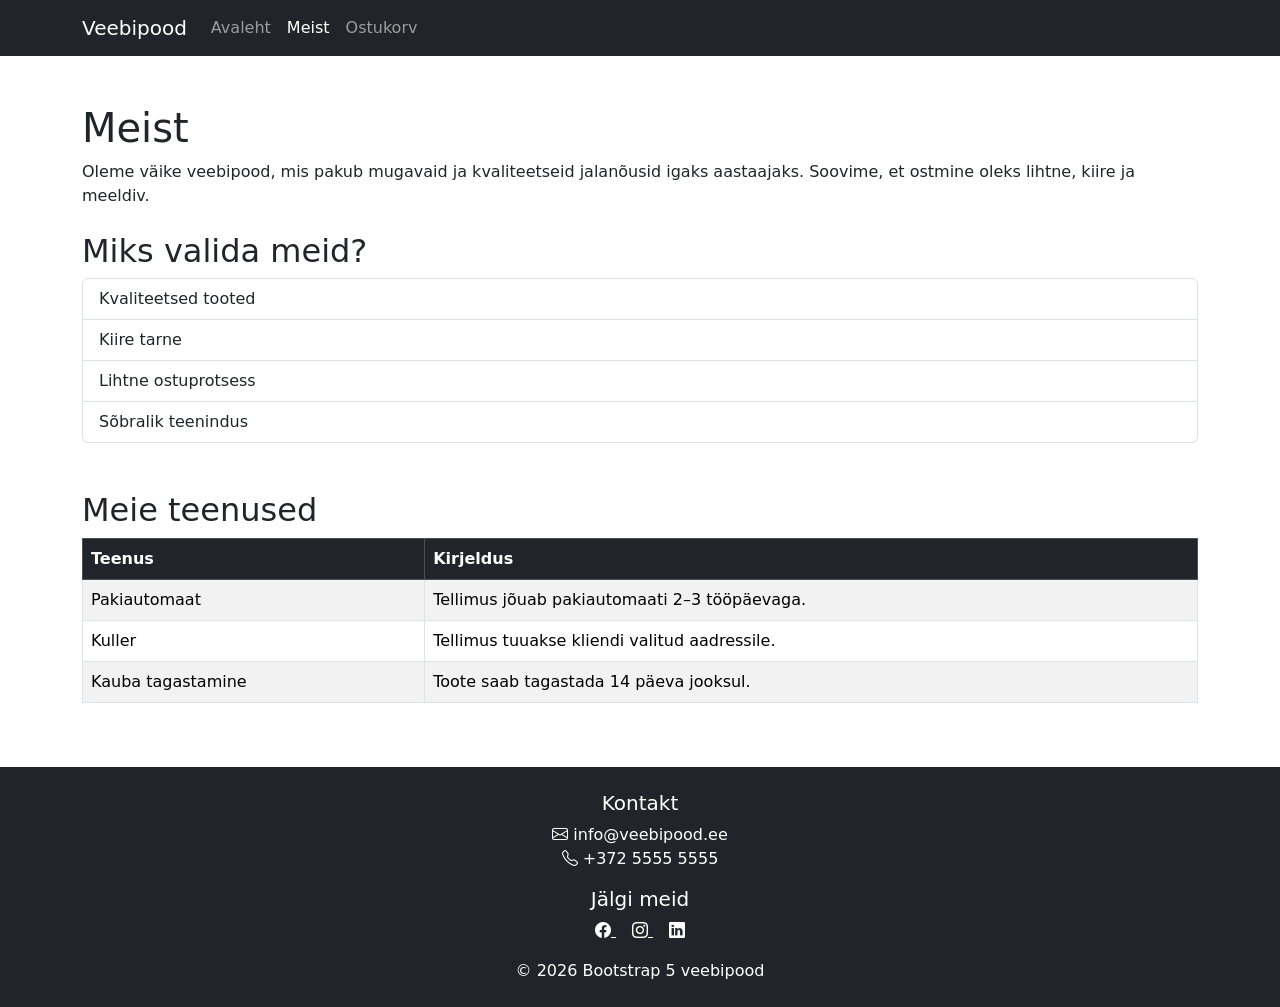
==== meist.html @ 571df8e9 "Create meist.html" ====
<!doctype html>
<html lang="et">

<head>
  <meta charset="utf-8">
  <meta name="viewport" content="width=device-width, initial-scale=1">

  <title>Meist</title>

  <link href="https://cdn.jsdelivr.net/npm/bootstrap@5.3.3/dist/css/bootstrap.min.css"
        rel="stylesheet">

  <link href="https://cdn.jsdelivr.net/npm/bootstrap-icons@1.11.3/font/bootstrap-icons.css"
        rel="stylesheet">

  <link rel="stylesheet" href="custom.css">
</head>

<body>

  <nav class="navbar navbar-expand-lg navbar-dark bg-dark">
    <div class="container">

      <a class="navbar-brand" href="index.html">Veebipood</a>

      <button class="navbar-toggler" type="button"
              data-bs-toggle="collapse"
              data-bs-target="#menu">
        <span class="navbar-toggler-icon"></span>
      </button>

      <div class="collapse navbar-collapse" id="menu">
        <ul class="navbar-nav">

          <li class="nav-item">
            <a class="nav-link" href="index.html">Avaleht</a>
          </li>

          <li class="nav-item">
            <a class="nav-link active" href="meist.html">Meist</a>
          </li>

          <li class="nav-item">
            <a class="nav-link" href="ostukorv.html">Ostukorv</a>
          </li>

        </ul>
      </div>

    </div>
  </nav>

  <main class="container my-5">

    <h1>Meist</h1>

    <p>
      Oleme väike veebipood, mis pakub mugavaid ja kvaliteetseid
      jalanõusid igaks aastaajaks. Soovime, et ostmine oleks lihtne,
      kiire ja meeldiv.
    </p>

    <h2 class="mt-4">Miks valida meid?</h2>

    <!-- Bootstrap nimekiri -->
    <ul class="list-group mb-5">
      <li class="list-group-item">Kvaliteetsed tooted</li>
      <li class="list-group-item">Kiire tarne</li>
      <li class="list-group-item">Lihtne ostuprotsess</li>
      <li class="list-group-item">Sõbralik teenindus</li>
    </ul>

    <h2>Meie teenused</h2>

    <!-- Bootstrap tabel -->
    <div class="table-responsive">
      <table class="table table-striped table-bordered">
        <thead class="table-dark">
          <tr>
            <th>Teenus</th>
            <th>Kirjeldus</th>
          </tr>
        </thead>

        <tbody>
          <tr>
            <td>Pakiautomaat</td>
            <td>Tellimus jõuab pakiautomaati 2–3 tööpäevaga.</td>
          </tr>

          <tr>
            <td>Kuller</td>
            <td>Tellimus tuuakse kliendi valitud aadressile.</td>
          </tr>

          <tr>
            <td>Kauba tagastamine</td>
            <td>Toote saab tagastada 14 päeva jooksul.</td>
          </tr>
        </tbody>
      </table>
    </div>

  </main>

  <footer class="bg-dark text-white mt-5 p-4">
    <div class="container text-center">

      <h5>Kontakt</h5>

      <p>
        <i class="bi bi-envelope"></i> info@veebipood.ee<br>
        <i class="bi bi-telephone"></i> +372 5555 5555
      </p>

      <h5>Jälgi meid</h5>

      <a href="https://facebook.com" class="text-white me-3">
        <i class="bi bi-facebook"></i>
      </a>

      <a href="https://instagram.com" class="text-white me-3">
        <i class="bi bi-instagram"></i>
      </a>

      <a href="https://linkedin.com" class="text-white">
        <i class="bi bi-linkedin"></i>
      </a>

      <p class="mt-3 mb-0">© 2026 Bootstrap 5 veebipood</p>

    </div>
  </footer>

  <script src="https://cdn.jsdelivr.net/npm/bootstrap@5.3.3/dist/js/bootstrap.bundle.min.js">
  </script>

</body>
</html>
---- custom.css ----
footer {
    margin-top: 3rem;
    padding: 3rem;
}

.bi {
    display: inline-block;
    fill: currentColor;
    width: 1rem;
    height: 1rem;
}

.bi-person {
    display: inline-block;
    fill: currentColor;
    font-size: 1.5rem;
   
}
.carousel-item img {
    height: 400px;
    object-fit: cover;
}

.bi-cart3 {
    display: inline-block;
    fill: currentColor;
    font-size: 1.25rem;
    
}
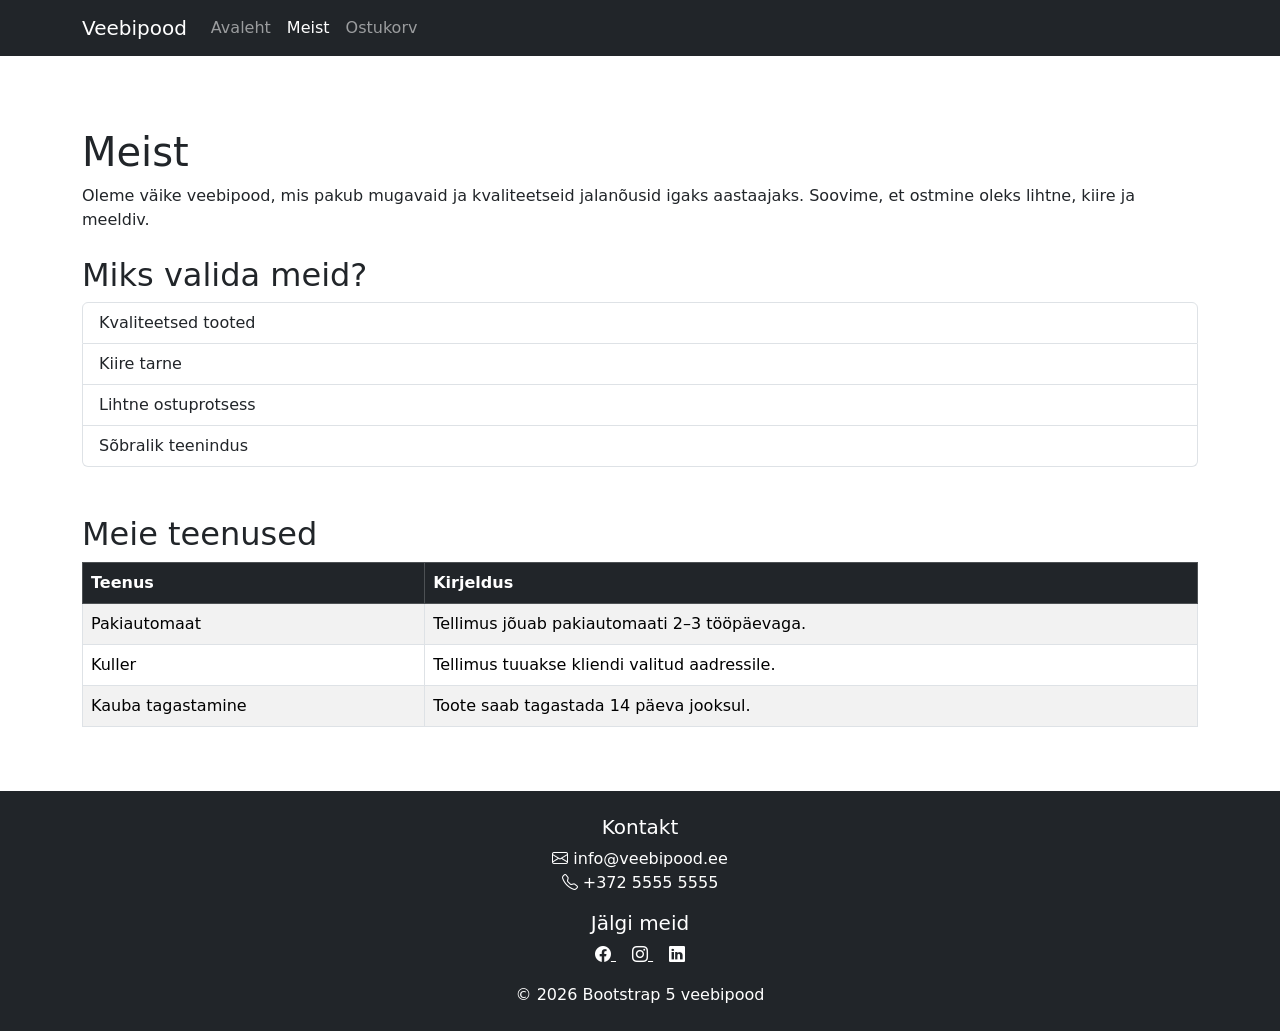
==== commit 786563c4: "Update meist.html" ====
--- a/meist.html
+++ b/meist.html
@@ -18,7 +18,7 @@
 
 <body>
 
-  <nav class="navbar navbar-expand-lg navbar-dark bg-dark">
+ <nav class="navbar navbar-expand-lg navbar-dark bg-dark fixed-top">
     <div class="container">
 
       <a class="navbar-brand" href="index.html">Veebipood</a>
--- a/custom.css
+++ b/custom.css
@@ -28,3 +28,6 @@
     font-size: 1.25rem;
     
 }
+body {
+  padding-top: 80px;
+}
